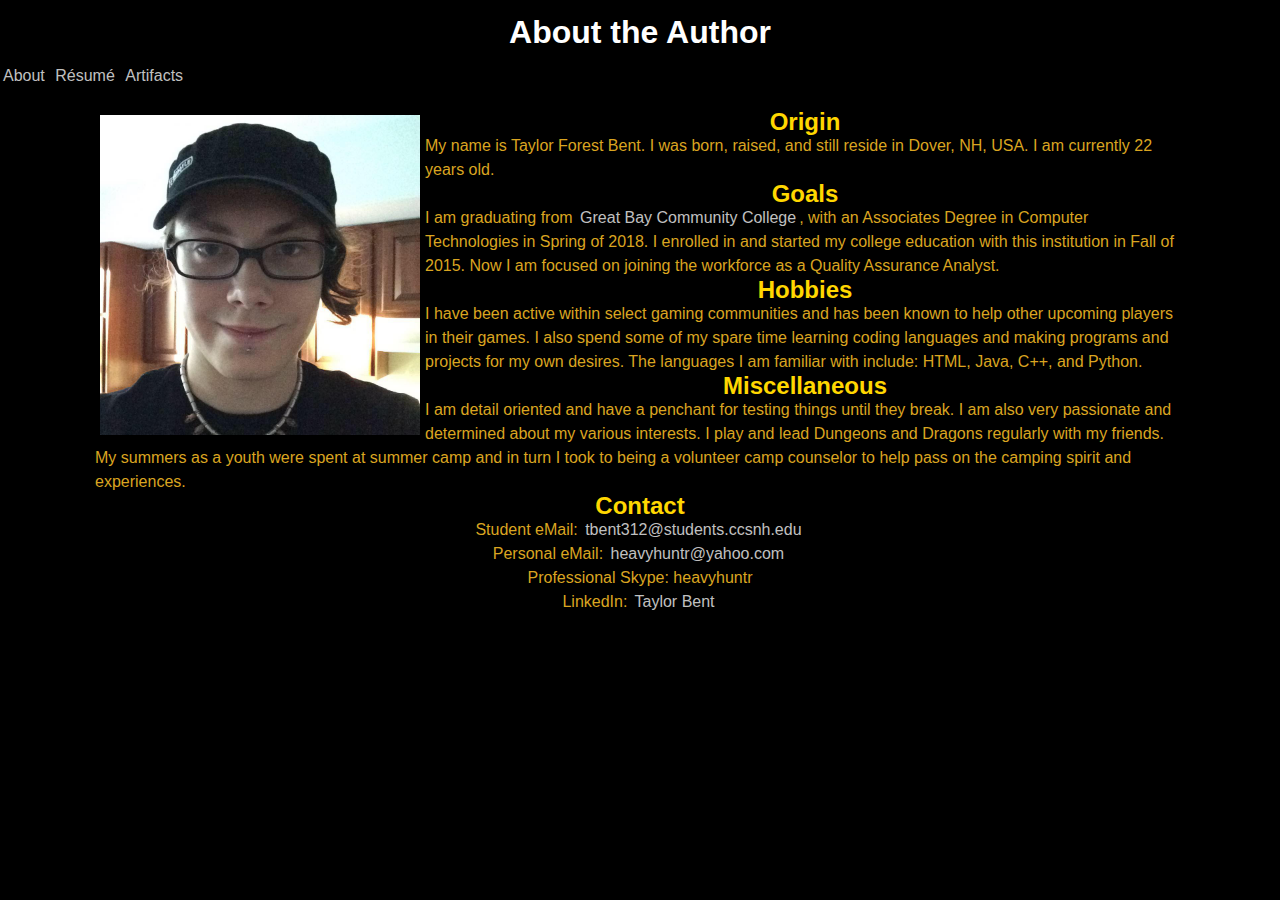
==== About.html @ f668029a "cleanup based on Meg's feedback" ====
<!DOCTYPE HTML>
<html>
	<head>
		<meta charset="UTF-8">
		<title>About the Author</title>
		<link rel="stylesheet" type="text/css" href="CSS/CSS.css">
		<link rel="shortcut icon" href="Images/page_icon.png"/>
	</head>
	<body>
		<header>
			<h1>About the Author</h1>
			<ul>
				<li><a href="About.html">About</a></li>
				<li><a href="Resume.html">Résumé</a></li>
				<li><a href="Artifacts.html">Artifacts</a></li>
			</ul>
		</header>
		<img src="Images/headshot.jpg" style="float:left" alt="totally professional headshot" width="320" height="320">
		<h2>Origin</h2>
		<p>My name is Taylor Forest Bent. I was born, raised, and still reside in Dover, NH, USA. I am currently 22 years old.</p>
		<h2>Goals</h2>
		<p>I am graduating from <a href="http://greatbay.edu">Great Bay Community College</a>, with an Associates Degree in Computer Technologies in Spring of 2018. I enrolled in and started my college education with this institution in Fall of 2015. Now I am focused on joining the workforce as a Quality Assurance Analyst.</p>
		<h2>Hobbies</h2>
		<p>I have been active within select gaming communities and has been known to help other upcoming players in their games. I also spend some of my spare time learning coding languages and making programs and projects for my own desires. The languages I am familiar with include: HTML, Java, C++, and Python.</p>
        <h2>Miscellaneous</h2>
        <p>I am detail oriented and have a penchant for testing things until they break. I am also very passionate and determined about my various interests. I play and lead Dungeons and Dragons regularly with my friends. My summers as a youth were spent at summer camp and in turn I took to being a volunteer camp counselor to help pass on the camping spirit and experiences.</p>
        <h2 style="text-align:center">Contact</h2>
		<p style="text-align:center">Student eMail: <a href="mailto:tbent312@students.ccsnh.edu">tbent312@students.ccsnh.edu</a></p>
		<p style="text-align:center">Personal eMail: <a href="mailto:heavyhuntr@yahoo.com">heavyhuntr@yahoo.com</a></p>
		<p style="text-align:center">Professional Skype: heavyhuntr</p>
        <p style="text-align:center">LinkedIn:<a href="https://www.linkedin.com/in/heavyhuntr/"> Taylor Bent</a></p>
	</body>
</html>
---- CSS/CSS.css ----
body {
font-family:Helvetica;
line-height:150%;
margin:90px 75px;
padding:20px;
text-align:left;
background:url(../Images/background.jpg) 100%;
background-color:#000000;/*#000000*/
color:#DAA520;/*777777*/
}
h1 {
margin:20px 100px;
color:#FFFFFF;
text-align:center;
}
h2 {
margin:0px 0px;
color:#FFD700;/*#AAAAAA*/
text-align:center;
}
h3 {
margin:0px 0px;
color:;
}
h4 {
margin:0px 0px;
color:;
}
h5 {
margin:0px 0px;
color:;
}
h6 {
margin:0px 0px;
color:;
}
p {
margin:0px 0px;
text-align:left;
}
img {
padding:5px;
border:0px;
background-color:#000000;
display: block;
margin: 0 auto;
}
a:link, a:visited {
font-weight:normal;
color:#C0C0C0;/*#7094FF,#999999*/
width:120px;
text-align:center;
padding:3px;
text-decoration:none;
border:0;
}
a:hover {
    color:#FFFFFF;
}
a:active {
    color:#FFFFFF;
}
header {
height:90px;
background:#000000;
margin:0px;
width:100%;
position:fixed;
padding:0px;
top:0px;
left:0px;
}
ul {
padding:0;
}
li {
display:inline;
}
.bg{
background:url(../Images/background.jpg);
height: 100%
}
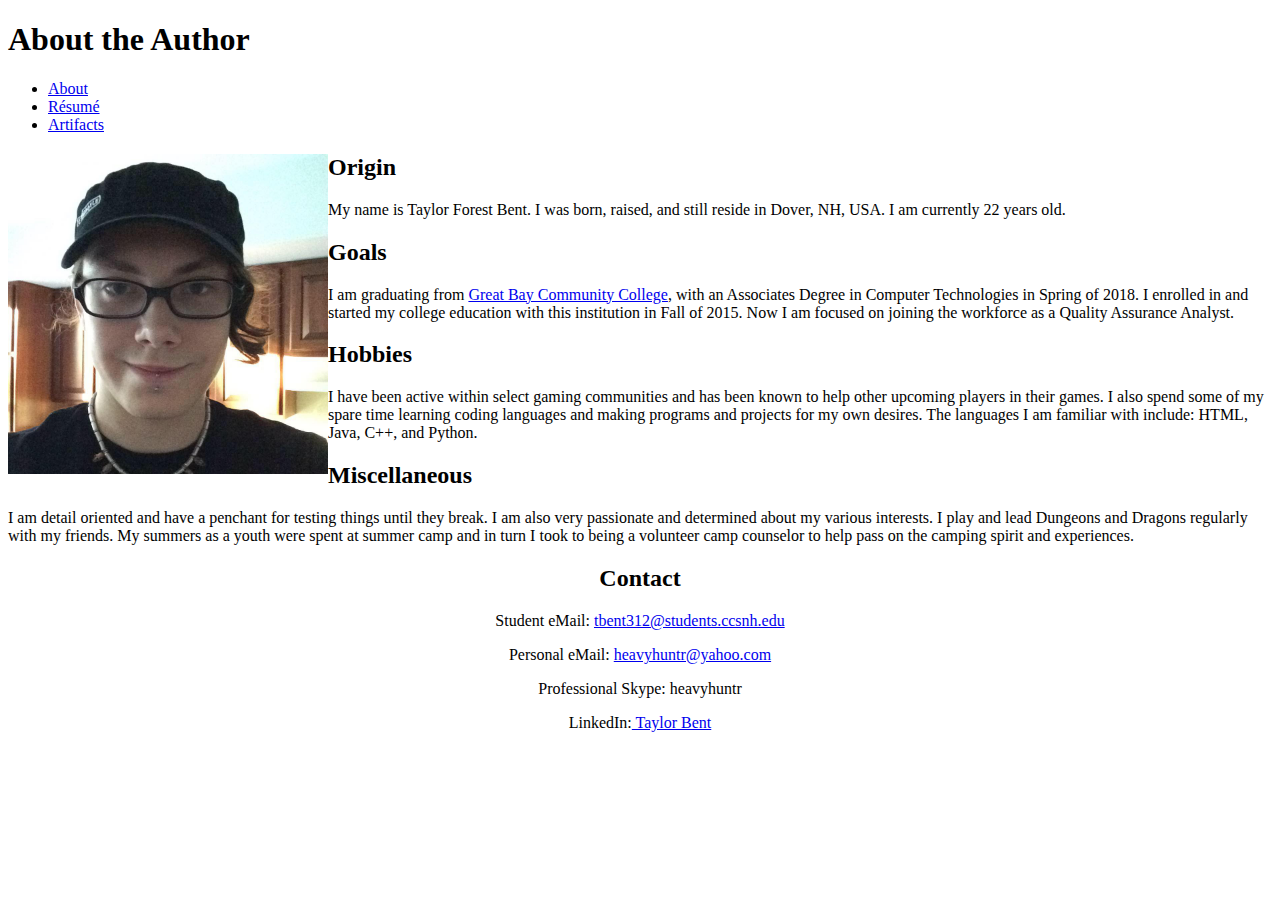
==== commit db46bc5a: "added div containers to smoothen feel of page" ====
--- a/About.html
+++ b/About.html
@@ -3,7 +3,7 @@
 	<head>
 		<meta charset="UTF-8">
 		<title>About the Author</title>
-		<link rel="stylesheet" type="text/css" href="CSS/CSS.css">
+		<link rel="stylesheet" type="text/css" href="CSS/aboutCSS.css">
 		<link rel="shortcut icon" href="Images/page_icon.png"/>
 	</head>
 	<body>
@@ -15,8 +15,10 @@
 				<li><a href="Artifacts.html">Artifacts</a></li>
 			</ul>
 		</header>
-		<img src="Images/headshot.jpg" style="float:left" alt="totally professional headshot" width="320" height="320">
-		<h2>Origin</h2>
+        <div class="grid-container">
+        <div><img src="Images/headshot.jpg" style="float:left" alt="totally professional headshot" width="320" height="320"></div>
+            
+		<div><h2>Origin</h2>
 		<p>My name is Taylor Forest Bent. I was born, raised, and still reside in Dover, NH, USA. I am currently 22 years old.</p>
 		<h2>Goals</h2>
 		<p>I am graduating from <a href="http://greatbay.edu">Great Bay Community College</a>, with an Associates Degree in Computer Technologies in Spring of 2018. I enrolled in and started my college education with this institution in Fall of 2015. Now I am focused on joining the workforce as a Quality Assurance Analyst.</p>
@@ -28,6 +30,6 @@
 		<p style="text-align:center">Student eMail: <a href="mailto:tbent312@students.ccsnh.edu">tbent312@students.ccsnh.edu</a></p>
 		<p style="text-align:center">Personal eMail: <a href="mailto:heavyhuntr@yahoo.com">heavyhuntr@yahoo.com</a></p>
 		<p style="text-align:center">Professional Skype: heavyhuntr</p>
-        <p style="text-align:center">LinkedIn:<a href="https://www.linkedin.com/in/heavyhuntr/"> Taylor Bent</a></p>
+            <p style="text-align:center">LinkedIn:<a href="https://www.linkedin.com/in/heavyhuntr/"> Taylor Bent</a></p></div>
 	</body>
 </html>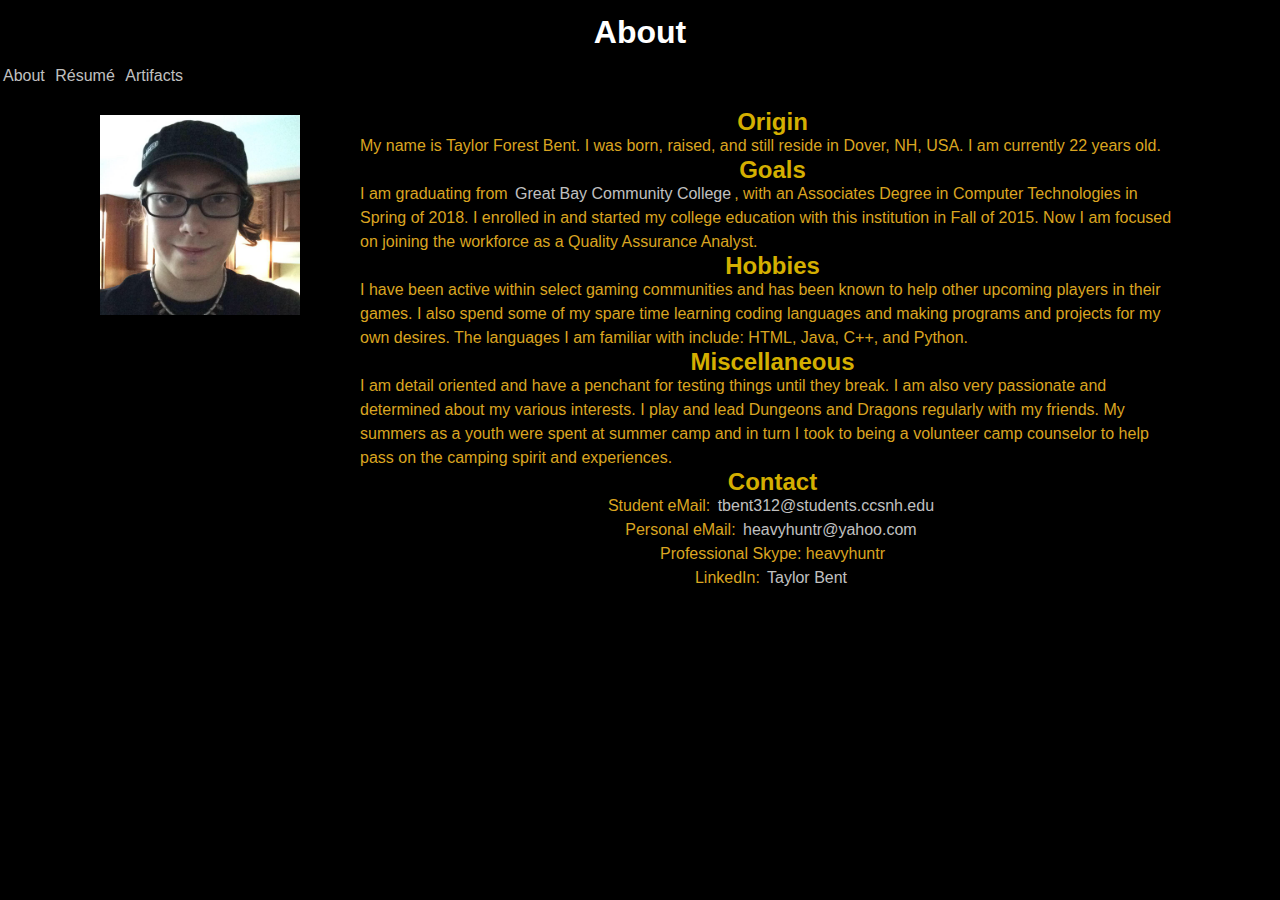
==== commit 0a6d7a8a: "shortened title to About from About the Author" ====
--- a/About.html
+++ b/About.html
@@ -2,13 +2,13 @@
 <html>
 	<head>
 		<meta charset="UTF-8">
-		<title>About the Author</title>
+		<title>About</title>
 		<link rel="stylesheet" type="text/css" href="CSS/aboutCSS.css">
 		<link rel="shortcut icon" href="Images/page_icon.png"/>
 	</head>
 	<body>
 		<header>
-			<h1>About the Author</h1>
+			<h1>About</h1>
 			<ul>
 				<li><a href="About.html">About</a></li>
 				<li><a href="Resume.html">Résumé</a></li>
--- a/CSS/aboutCSS.css
+++ b/CSS/aboutCSS.css
@@ -0,0 +1,13 @@
+@import url(CSS.css);
+img{
+    max-width: 200px;
+    height: auto;
+}
+.grid-container {
+	display: grid;
+	grid-template-columns: 215px auto;
+	grid-gap: 50px;
+}
+.grid-container > div {
+  text-align: left;
+}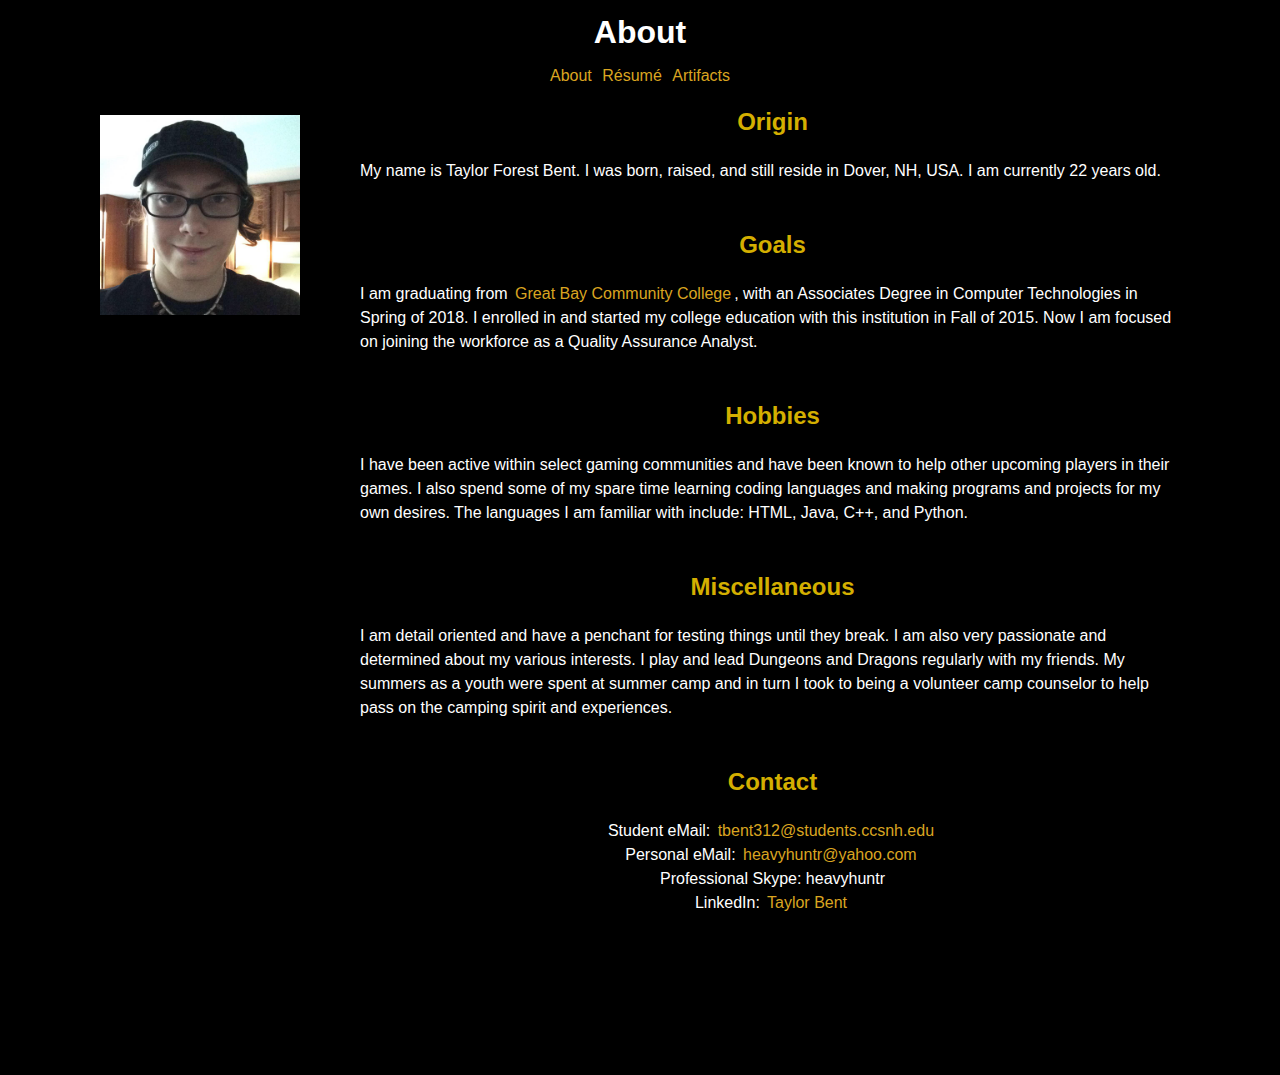
==== commit 247125b4: "Basic formatting changes to both HTML and CSS for index and about" ====
--- a/About.html
+++ b/About.html
@@ -16,20 +16,26 @@
 			</ul>
 		</header>
         <div class="grid-container">
-        <div><img src="Images/headshot.jpg" style="float:left" alt="totally professional headshot" width="320" height="320"></div>
-            
-		<div><h2>Origin</h2>
-		<p>My name is Taylor Forest Bent. I was born, raised, and still reside in Dover, NH, USA. I am currently 22 years old.</p>
-		<h2>Goals</h2>
-		<p>I am graduating from <a href="http://greatbay.edu">Great Bay Community College</a>, with an Associates Degree in Computer Technologies in Spring of 2018. I enrolled in and started my college education with this institution in Fall of 2015. Now I am focused on joining the workforce as a Quality Assurance Analyst.</p>
-		<h2>Hobbies</h2>
-		<p>I have been active within select gaming communities and has been known to help other upcoming players in their games. I also spend some of my spare time learning coding languages and making programs and projects for my own desires. The languages I am familiar with include: HTML, Java, C++, and Python.</p>
-        <h2>Miscellaneous</h2>
-        <p>I am detail oriented and have a penchant for testing things until they break. I am also very passionate and determined about my various interests. I play and lead Dungeons and Dragons regularly with my friends. My summers as a youth were spent at summer camp and in turn I took to being a volunteer camp counselor to help pass on the camping spirit and experiences.</p>
-        <h2 style="text-align:center">Contact</h2>
-		<p style="text-align:center">Student eMail: <a href="mailto:tbent312@students.ccsnh.edu">tbent312@students.ccsnh.edu</a></p>
-		<p style="text-align:center">Personal eMail: <a href="mailto:heavyhuntr@yahoo.com">heavyhuntr@yahoo.com</a></p>
-		<p style="text-align:center">Professional Skype: heavyhuntr</p>
-            <p style="text-align:center">LinkedIn:<a href="https://www.linkedin.com/in/heavyhuntr/"> Taylor Bent</a></p></div>
+           <div>
+              <img src="Images/headshot.jpg" style="float:left" alt="totally professional headshot" width="320" height="320">
+           </div>
+
+           <div>
+              <h2>Origin</h2>
+              <p>My name is Taylor Forest Bent. I was born, raised, and still reside in Dover, NH, USA. I am currently 22 years old.</p>
+              <h2>Goals</h2>
+              <p>I am graduating from <a href="http://greatbay.edu">Great Bay Community College</a>, with an Associates Degree in Computer Technologies in Spring of 2018. I enrolled in and started my college education with this institution in Fall of 2015. Now I am focused on joining the workforce as a Quality Assurance Analyst.</p>
+              <h2>Hobbies</h2>
+              <p>I have been active within select gaming communities and have been known to help other upcoming players in their games. I also spend some of my spare time learning coding languages and making programs and projects for my own desires. The languages I am familiar with include: HTML, Java, C++, and Python.</p>
+              <h2>Miscellaneous</h2>
+              <p>I am detail oriented and have a penchant for testing things until they break. I am also very passionate and determined about my various interests. I play and lead Dungeons and Dragons regularly with my friends. My summers as a youth were spent at summer camp and in turn I took to being a volunteer camp counselor to help pass on the camping spirit and experiences.</p>
+              <h2>Contact</h2>
+              <p class="info">
+                 Student eMail: <a href="mailto:tbent312@students.ccsnh.edu">tbent312@students.ccsnh.edu</a><br />
+                 Personal eMail: <a href="mailto:heavyhuntr@yahoo.com">heavyhuntr@yahoo.com</a><br />
+                 Professional Skype: heavyhuntr<br />
+                 LinkedIn:<a href="https://www.linkedin.com/in/heavyhuntr/"> Taylor Bent</a></p>
+           </div>
+       </div>
 	</body>
 </html>--- a/CSS/aboutCSS.css
+++ b/CSS/aboutCSS.css
@@ -10,4 +10,6 @@
 }
 .grid-container > div {
   text-align: left;
-}+}
+
+.info { text-align: center; }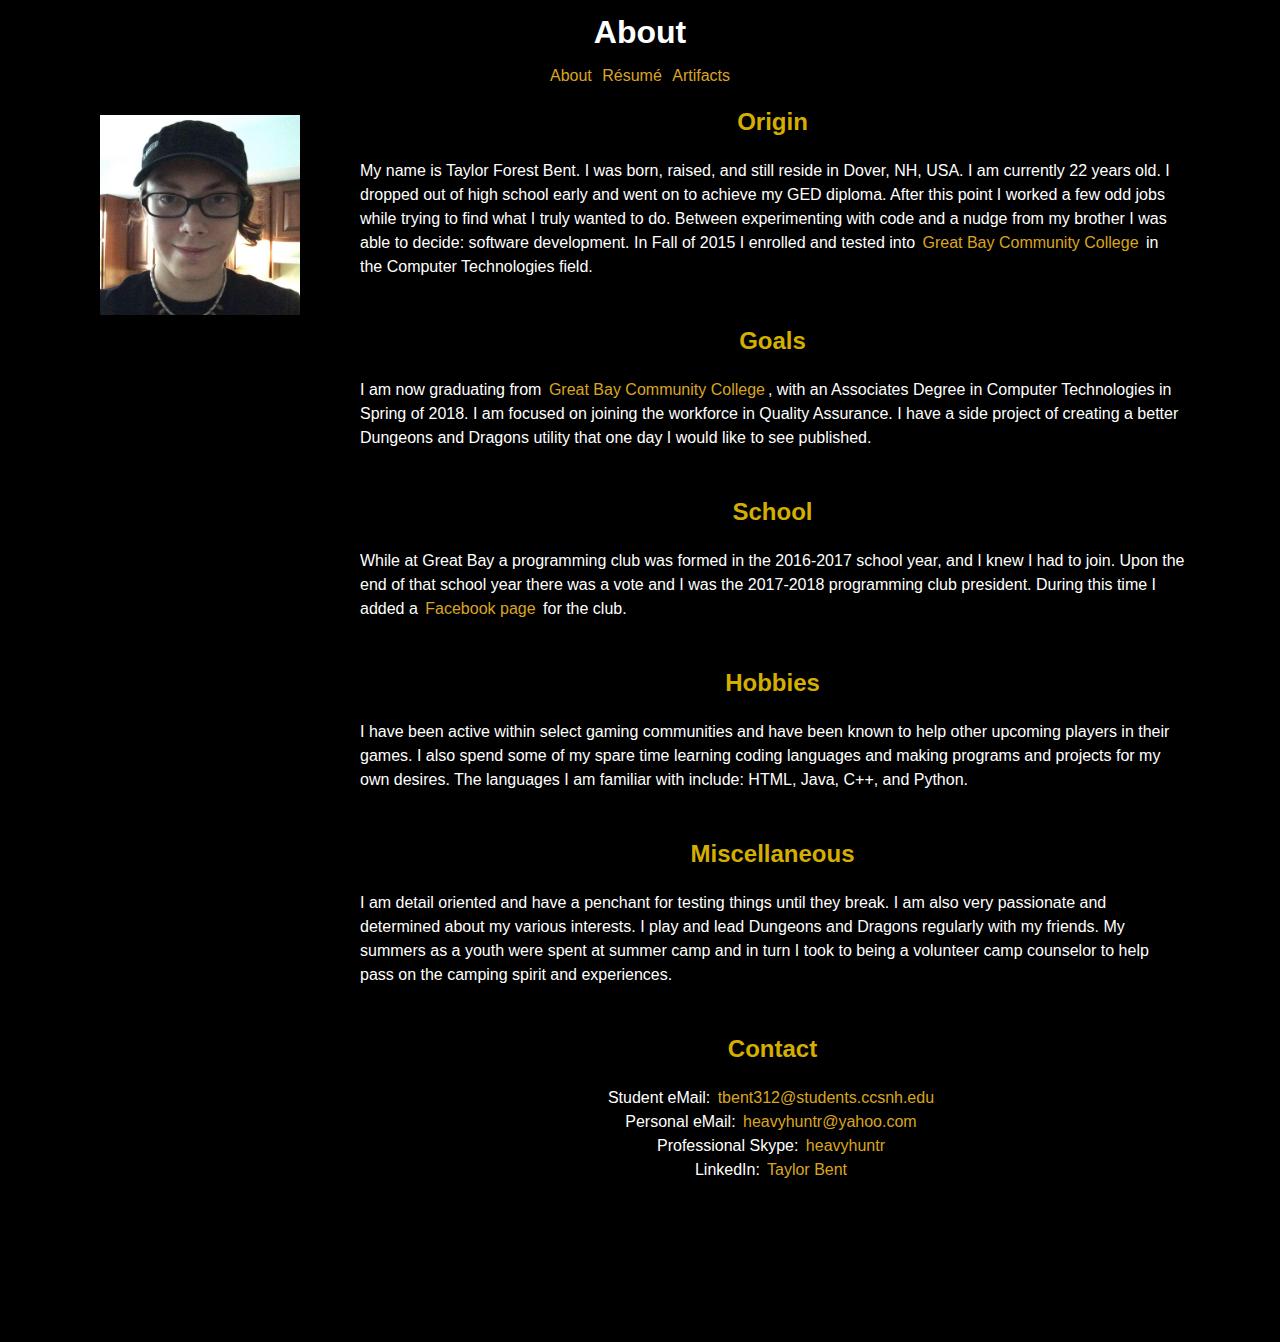
==== commit c0b7ab5b: "additional information to about page" ====
--- a/About.html
+++ b/About.html
@@ -22,9 +22,11 @@
 
            <div>
               <h2>Origin</h2>
-              <p>My name is Taylor Forest Bent. I was born, raised, and still reside in Dover, NH, USA. I am currently 22 years old.</p>
+			  <p>My name is Taylor Forest Bent. I was born, raised, and still reside in Dover, NH, USA. I am currently 22 years old. I dropped out of high school early and went on to achieve my GED diploma. After this point I worked a few odd jobs while trying to find what I truly wanted to do. Between experimenting with code and a nudge from my brother I was able to decide: software development. In Fall of 2015 I enrolled and tested into <a href="http://greatbay.edu">Great Bay Community College</a> in the Computer Technologies field.</p>
               <h2>Goals</h2>
-              <p>I am graduating from <a href="http://greatbay.edu">Great Bay Community College</a>, with an Associates Degree in Computer Technologies in Spring of 2018. I enrolled in and started my college education with this institution in Fall of 2015. Now I am focused on joining the workforce as a Quality Assurance Analyst.</p>
+			   <p>I am now graduating from <a href="http://greatbay.edu">Great Bay Community College</a>, with an Associates Degree in Computer Technologies in Spring of 2018. I am focused on joining the workforce in Quality Assurance. I have a side project of creating a better Dungeons and Dragons utility that one day I would like to see published.</p>
+			  <h2>School</h2>
+			  <p>While at Great Bay a programming club was formed in the 2016-2017 school year, and I knew I had to join. Upon the end of that school year there was a vote and I was the 2017-2018 programming club president. During this time I added a <a href="http://facebook.com/GBCCProgrammingClub">Facebook page</a> for the club.</p>
               <h2>Hobbies</h2>
               <p>I have been active within select gaming communities and have been known to help other upcoming players in their games. I also spend some of my spare time learning coding languages and making programs and projects for my own desires. The languages I am familiar with include: HTML, Java, C++, and Python.</p>
               <h2>Miscellaneous</h2>
@@ -33,7 +35,7 @@
               <p class="info">
                  Student eMail: <a href="mailto:tbent312@students.ccsnh.edu">tbent312@students.ccsnh.edu</a><br />
                  Personal eMail: <a href="mailto:heavyhuntr@yahoo.com">heavyhuntr@yahoo.com</a><br />
-                 Professional Skype: heavyhuntr<br />
+                 Professional Skype: <a href="skype:heavyhuntr?chat">heavyhuntr</a><br />
                  LinkedIn:<a href="https://www.linkedin.com/in/heavyhuntr/"> Taylor Bent</a></p>
            </div>
        </div>
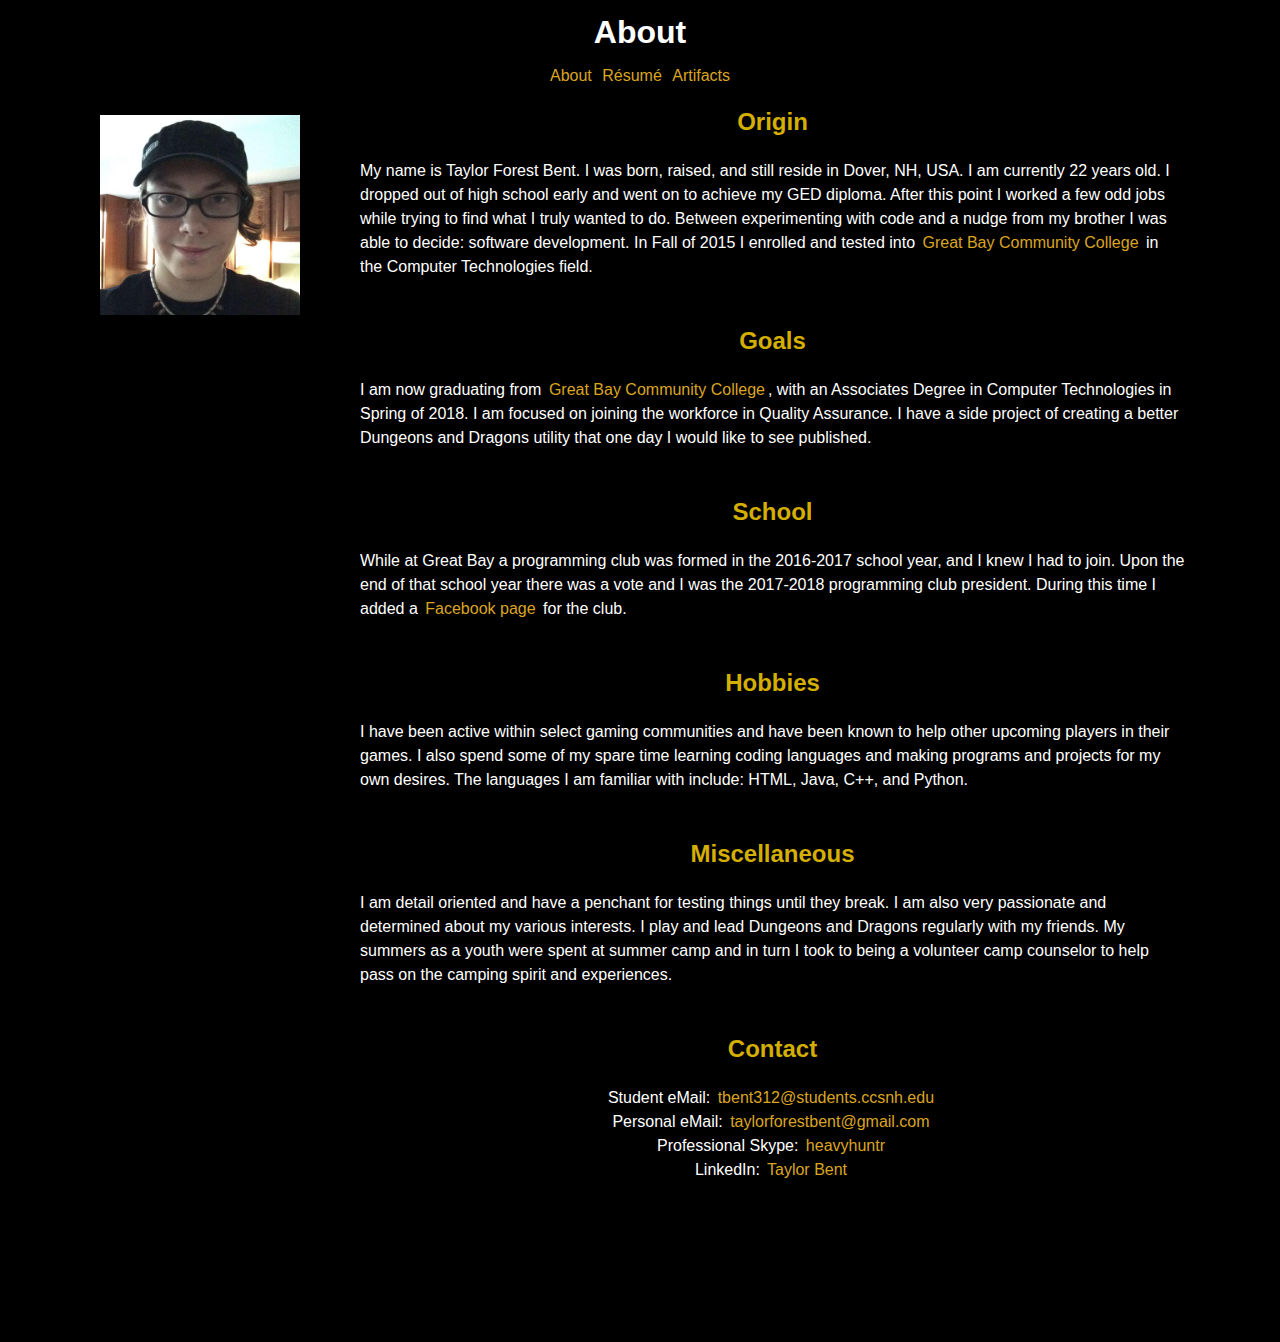
==== commit 780e3ea5: "edited email" ====
--- a/About.html
+++ b/About.html
@@ -34,7 +34,7 @@
               <h2>Contact</h2>
               <p class="info">
                  Student eMail: <a href="mailto:tbent312@students.ccsnh.edu">tbent312@students.ccsnh.edu</a><br />
-                 Personal eMail: <a href="mailto:heavyhuntr@yahoo.com">heavyhuntr@yahoo.com</a><br />
+                 Personal eMail: <a href="mailto:taylorforestbent+ePortfolio@gmail.com">taylorforestbent@gmail.com</a><br />
                  Professional Skype: <a href="skype:heavyhuntr?chat">heavyhuntr</a><br />
                  LinkedIn:<a href="https://www.linkedin.com/in/heavyhuntr/"> Taylor Bent</a></p>
            </div>
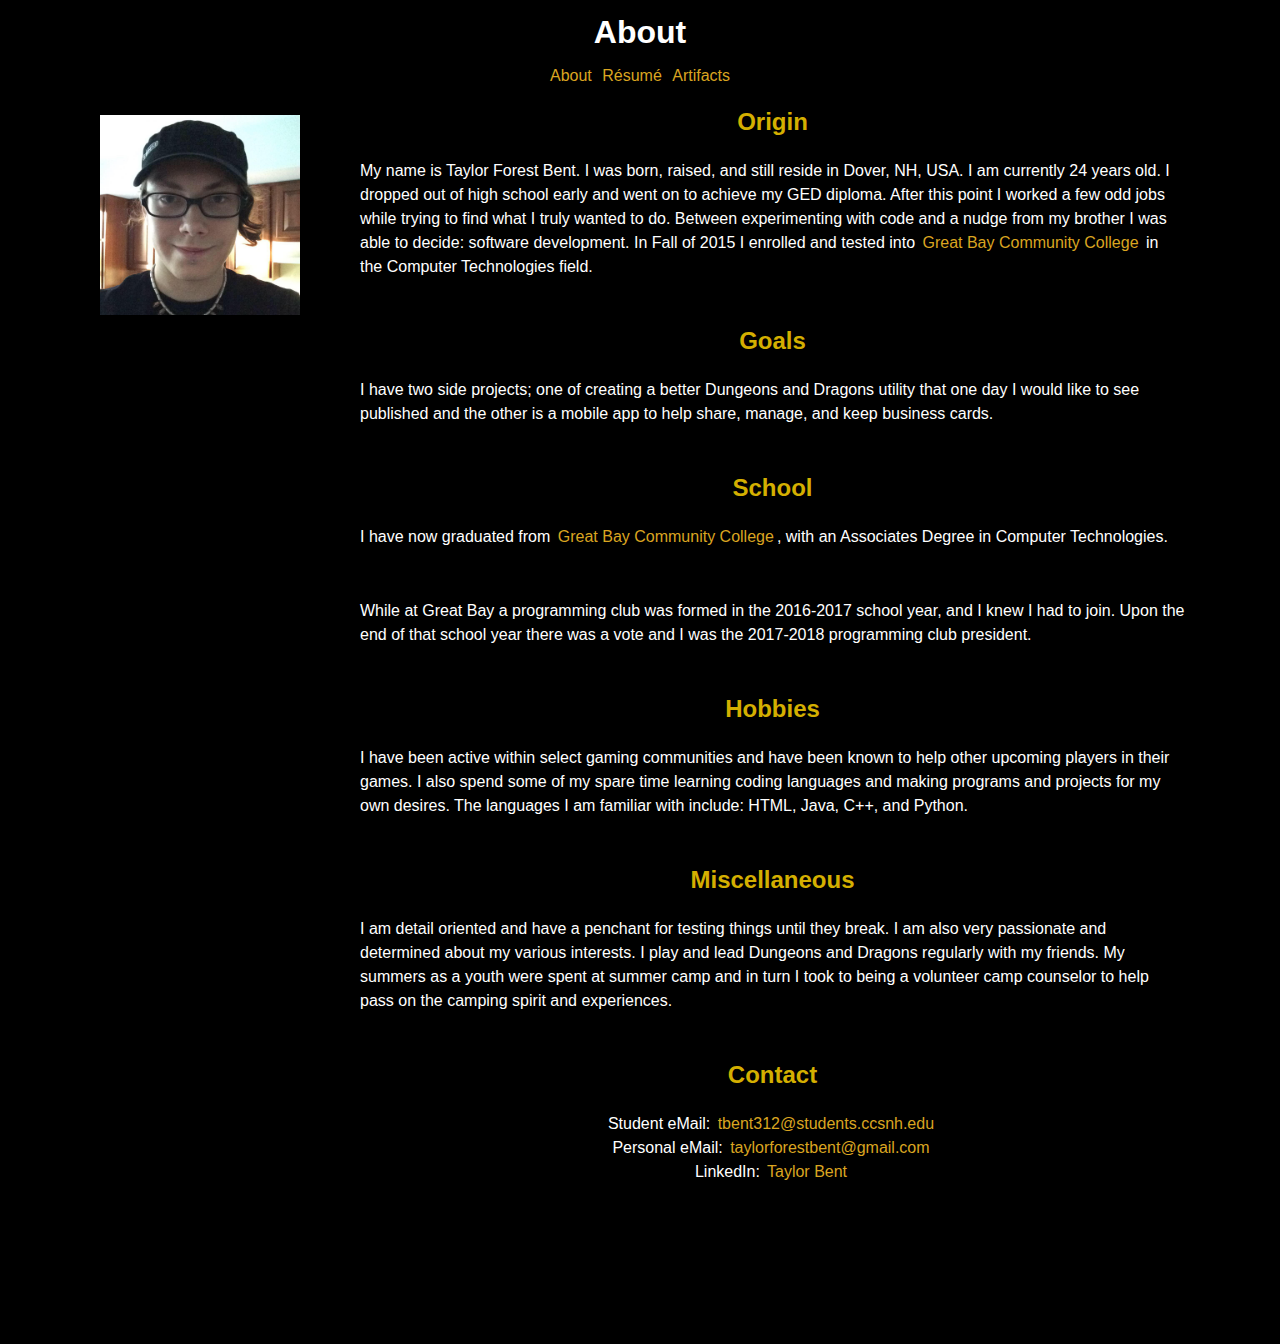
==== commit 5ce4c6bf: "Updated for Winter '20" ====
--- a/About.html
+++ b/About.html
@@ -22,11 +22,12 @@
 
            <div>
               <h2>Origin</h2>
-			  <p>My name is Taylor Forest Bent. I was born, raised, and still reside in Dover, NH, USA. I am currently 22 years old. I dropped out of high school early and went on to achieve my GED diploma. After this point I worked a few odd jobs while trying to find what I truly wanted to do. Between experimenting with code and a nudge from my brother I was able to decide: software development. In Fall of 2015 I enrolled and tested into <a href="http://greatbay.edu">Great Bay Community College</a> in the Computer Technologies field.</p>
+			  <p>My name is Taylor Forest Bent. I was born, raised, and still reside in Dover, NH, USA. I am currently 24 years old. I dropped out of high school early and went on to achieve my GED diploma. After this point I worked a few odd jobs while trying to find what I truly wanted to do. Between experimenting with code and a nudge from my brother I was able to decide: software development. In Fall of 2015 I enrolled and tested into <a href="http://greatbay.edu">Great Bay Community College</a> in the Computer Technologies field.</p>
               <h2>Goals</h2>
-			   <p>I am now graduating from <a href="http://greatbay.edu">Great Bay Community College</a>, with an Associates Degree in Computer Technologies in Spring of 2018. I am focused on joining the workforce in Quality Assurance. I have a side project of creating a better Dungeons and Dragons utility that one day I would like to see published.</p>
+			  <p>I have two side projects; one of creating a better Dungeons and Dragons utility that one day I would like to see published and the other is a mobile app to help share, manage, and keep business cards.</p>
 			  <h2>School</h2>
-			  <p>While at Great Bay a programming club was formed in the 2016-2017 school year, and I knew I had to join. Upon the end of that school year there was a vote and I was the 2017-2018 programming club president. During this time I added a <a href="http://facebook.com/GBCCProgrammingClub">Facebook page</a> for the club.</p>
+			  <p>I have now graduated from <a href="http://greatbay.edu">Great Bay Community College</a>, with an Associates Degree in Computer Technologies.</p>
+			  <p>While at Great Bay a programming club was formed in the 2016-2017 school year, and I knew I had to join. Upon the end of that school year there was a vote and I was the 2017-2018 programming club president.</p>
               <h2>Hobbies</h2>
               <p>I have been active within select gaming communities and have been known to help other upcoming players in their games. I also spend some of my spare time learning coding languages and making programs and projects for my own desires. The languages I am familiar with include: HTML, Java, C++, and Python.</p>
               <h2>Miscellaneous</h2>
@@ -35,7 +36,6 @@
               <p class="info">
                  Student eMail: <a href="mailto:tbent312@students.ccsnh.edu">tbent312@students.ccsnh.edu</a><br />
                  Personal eMail: <a href="mailto:taylorforestbent+ePortfolio@gmail.com">taylorforestbent@gmail.com</a><br />
-                 Professional Skype: <a href="skype:heavyhuntr?chat">heavyhuntr</a><br />
                  LinkedIn:<a href="https://www.linkedin.com/in/heavyhuntr/"> Taylor Bent</a></p>
            </div>
        </div>
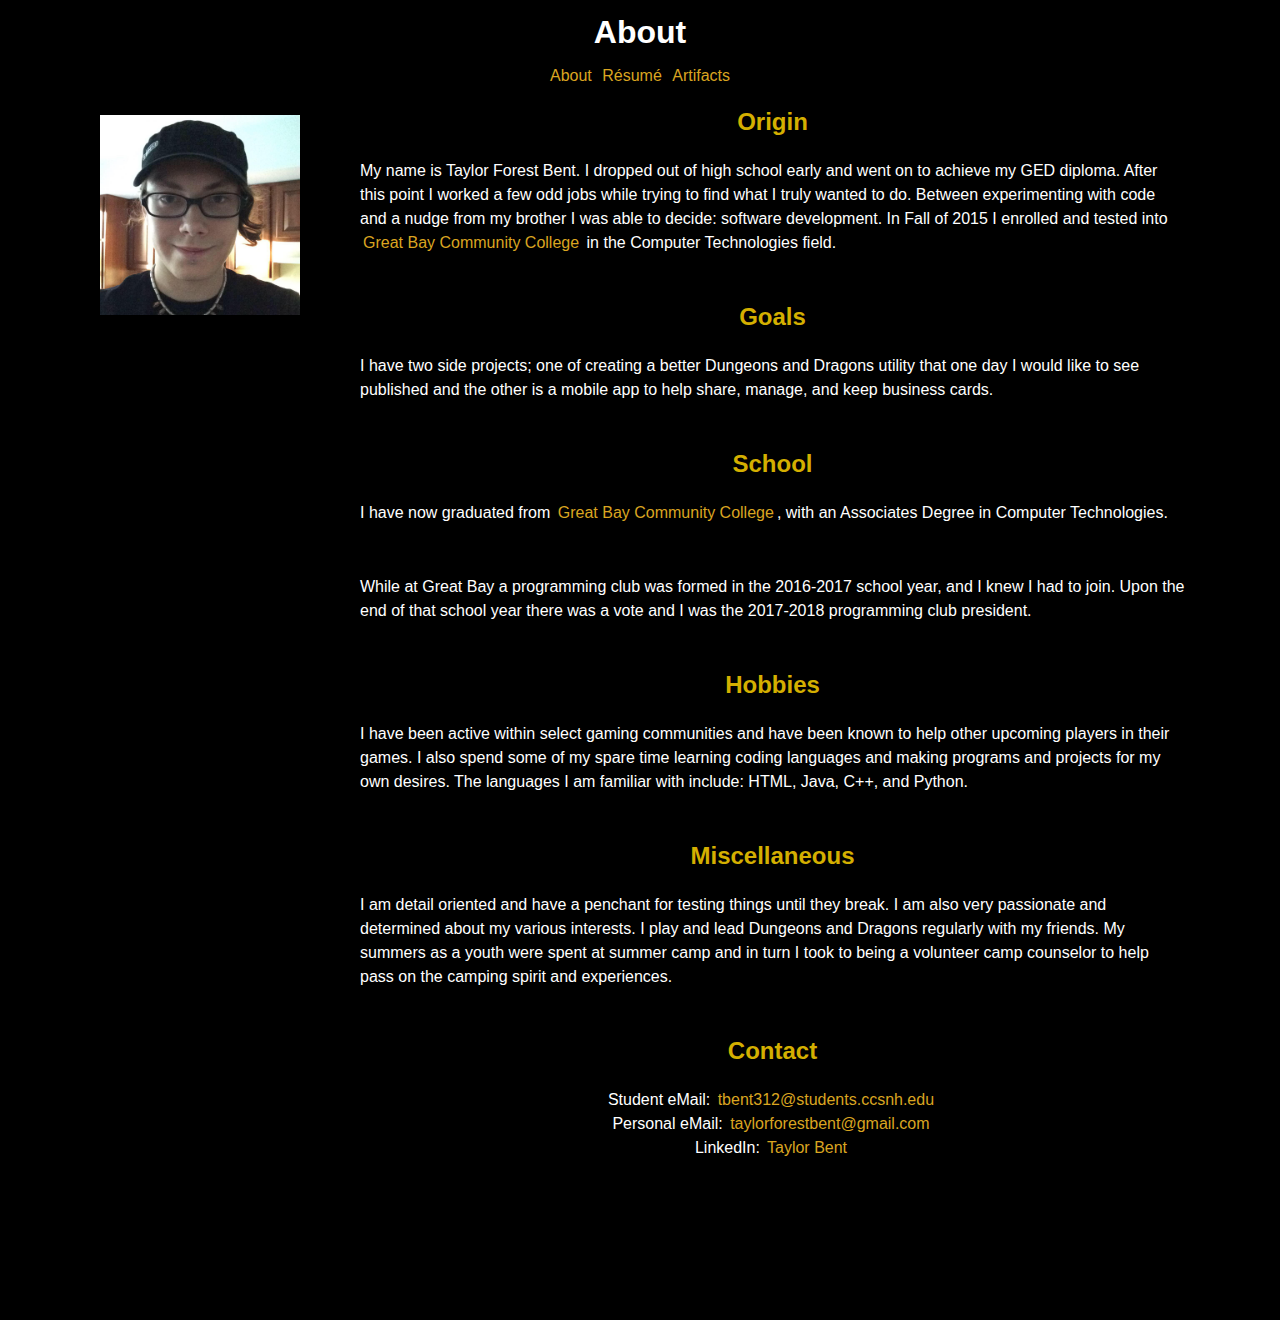
==== commit 442d10ce: "remove things" ====
--- a/About.html
+++ b/About.html
@@ -22,7 +22,7 @@
 
            <div>
               <h2>Origin</h2>
-			  <p>My name is Taylor Forest Bent. I was born, raised, and still reside in Dover, NH, USA. I am currently 24 years old. I dropped out of high school early and went on to achieve my GED diploma. After this point I worked a few odd jobs while trying to find what I truly wanted to do. Between experimenting with code and a nudge from my brother I was able to decide: software development. In Fall of 2015 I enrolled and tested into <a href="http://greatbay.edu">Great Bay Community College</a> in the Computer Technologies field.</p>
+			  <p>My name is Taylor Forest Bent. I dropped out of high school early and went on to achieve my GED diploma. After this point I worked a few odd jobs while trying to find what I truly wanted to do. Between experimenting with code and a nudge from my brother I was able to decide: software development. In Fall of 2015 I enrolled and tested into <a href="http://greatbay.edu">Great Bay Community College</a> in the Computer Technologies field.</p>
               <h2>Goals</h2>
 			  <p>I have two side projects; one of creating a better Dungeons and Dragons utility that one day I would like to see published and the other is a mobile app to help share, manage, and keep business cards.</p>
 			  <h2>School</h2>
@@ -40,4 +40,4 @@
            </div>
        </div>
 	</body>
-</html>+</html>
